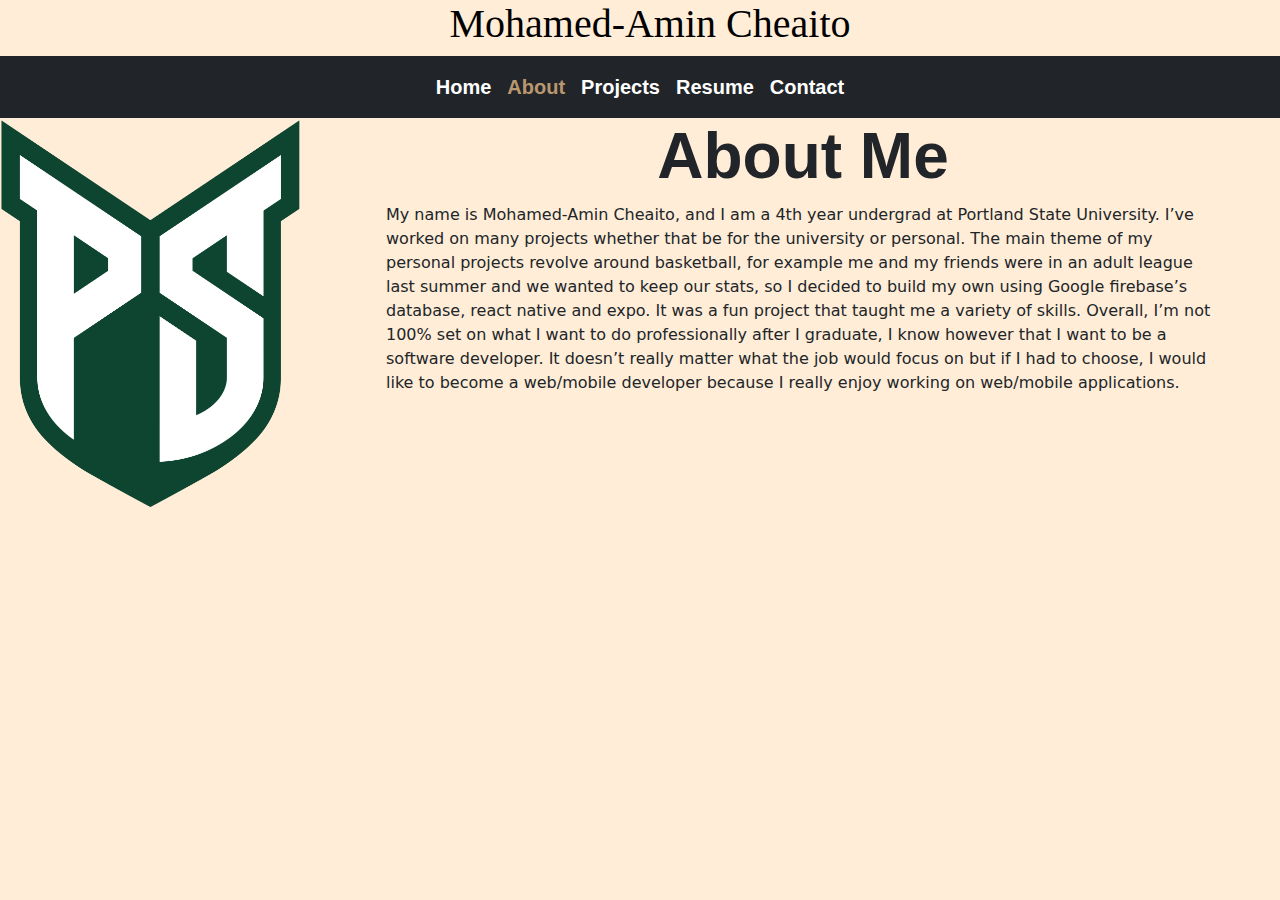
==== about.html @ 2cc1f1cd "Added about page and edited home page" ====
<!DOCTYPE html>
<html lang="en">
  <head>
    <meta charset="UTF-8" />
    <meta http-equiv="X-UA-Compatible" content="IE=edge" />
    <meta name="viewport" content="width=device-width, initial-scale=1.0" />
    <title>Mohamed-Amin's Eportfolio</title>
    <link rel="stylesheet" href="./css/index.css" />
    <link rel="stylesheet" href="./css/about.css" />
    <link
      rel="stylesheet"
      href="https://cdn.jsdelivr.net/npm/bootstrap@5.0.2/dist/css/bootstrap.min.css"
    />
    <script
      src="https://cdn.jsdelivr.net/npm/@popperjs/core@2.9.2/dist/umd/popper.min.js"
      integrity="sha384-IQsoLXl5PILFhosVNubq5LC7Qb9DXgDA9i+tQ8Zj3iwWAwPtgFTxbJ8NT4GN1R8p"
      crossorigin="anonymous"
    ></script>
    <script
      src="https://cdn.jsdelivr.net/npm/bootstrap@5.0.2/dist/js/bootstrap.min.js"
      integrity="sha384-cVKIPhGWiC2Al4u+LWgxfKTRIcfu0JTxR+EQDz/bgldoEyl4H0zUF0QKbrJ0EcQF"
      crossorigin="anonymous"
    ></script>
    <script defer src="index.js"></script>
  </head>
  <body>
    <div id="TopPage">
      <a id="HeaderName" href="../index.html"><h1>Mohamed-Amin Cheaito</h1></a>
    </div>
    <header id="About"></header>
    <div class="row BioContainer">
      <div class="col-12 col-sm-3 PSULogo">
        <img src="./images/PSUVikings.png" alt="PSU Logo" />
      </div>
      <div class="col-12 col-sm-9 bio">
        <h3>About Me</h3>
        <p>
          My name is Mohamed-Amin Cheaito, and I am a 4th year undergrad at
          Portland State University. I’ve worked on many projects whether that
          be for the university or personal. The main theme of my personal
          projects revolve around basketball, for example me and my friends were
          in an adult league last summer and we wanted to keep our stats, so I
          decided to build my own using Google firebase’s database, react native
          and expo. It was a fun project that taught me a variety of skills.
          Overall, I’m not 100% set on what I want to do professionally after I
          graduate, I know however that I want to be a software developer. It
          doesn’t really matter what the job would focus on but if I had to
          choose, I would like to become a web/mobile developer because I really
          enjoy working on web/mobile applications.
        </p>
      </div>
    </div>
  </body>
</html>
---- css/index.css ----
body {
  background-color: rgb(255, 237, 215) !important;
}

h1 {
  font-family: cursive;
  margin-left: 20px;
  text-align: center;
}

#HeaderName {
  text-decoration: none;
  color: black;
}
#HeaderName:hover {
  color: rgba(0, 0, 0, 0.5);
}
nav {
  font-size: 20px;
  font-family: "Gill Sans", "Gill Sans MT", Calibri, "Trebuchet MS", sans-serif;
  font-weight: bold;
}
nav a {
  color: white !important;
}

.active {
  color: rgba(255, 204, 145, 0.7) !important;
}

.nav-link:hover {
  color: rgba(255, 204, 145, 0.7) !important;
  text-decoration: overline;
}

.Home_information {
  height: 100vh;
}
#personal_img {
  /*
  width: 37%;
  height: 60vh;

   width: 450px;
  */
  width: 400px;
  height: 500px;
  border-radius: 5%;

  margin: 20px;
  padding: 0;
  border: double black 10px;
}
figure {
  padding-top: 10px;
  display: flex;
  height: 50vh;

  justify-content: center;
}

.bio h3 {
  font-family: "Gill Sans", "Gill Sans MT", Calibri, "Trebuchet MS", sans-serif;
  font-weight: bold;
  font-size: 4em;
  display: flex;
  justify-content: center;
}
.PlatformLinkImg {
  height: 55px;
  width: 55px;
}

.github {
  height: 45px;
  width: 45px;
}
#TopPage {
  display: flex;
  justify-content: center;
}
#TopPage .PlatformLinks {
  position: absolute;
  right: 0;
}
p {
  padding-left: 10px;
}
#WelcomeMessage {
  font-family:Impact, Haettenschweiler, 'Arial Narrow Bold', sans-serif;
  font-weight: bold;
  font-size: 4em;
  display: flex;
  justify-content: center;
  font-style: italic;
  text-shadow: 2px 1px #FF0000;
}
a:hover {
  opacity: 0.7;
}

#HomeMessage {
  padding-left: 20px;
}
#Accounts {
  text-align: center;
}
.LinksToPages {
  color: black;
  text-decoration: none;
  border-bottom: 3px dotted black;
}
.LinksToPages:hover {
  color: rgba(0, 0, 0, 0.8);
}
#SummaryMessage,
.LinksToPages,
#Accounts b {
  font-family: "Lucida Sans", "Lucida Sans Regular", "Lucida Grande",
    "Lucida Sans Unicode", Geneva, Verdana, sans-serif;
  font-weight: bolder;
  font-size: 20px;
}
#SummaryMessage {
  display: flex;
  justify-content: center;
}

#pdfFrame {
  display: flex;
  justify-content: center;
  width: 100vw;
  height: 100vh;
}
#pdfFrame iframe {
  margin-top: 10px;
  width: 80%;
  height: 80%;
}
---- css/about.css ----
.PSULogo img {
  width: 50%;
}
.BioContainer .PSULogo {
  display: flex;
  justify-content: center;
}
.bio p {
  padding-left: 60px;
  padding-right: 60px;
}
@media (max-width: 600px) {
  .bio h3 {
    font-size: 40px;
  }
  .bio p {
    font-size: 14px;
  }
}

@media (min-width: 576px) {
  .BioContainer .PSULogo {
    display: block;
  }
  .PSULogo img {
    width: 100%;
  }
}
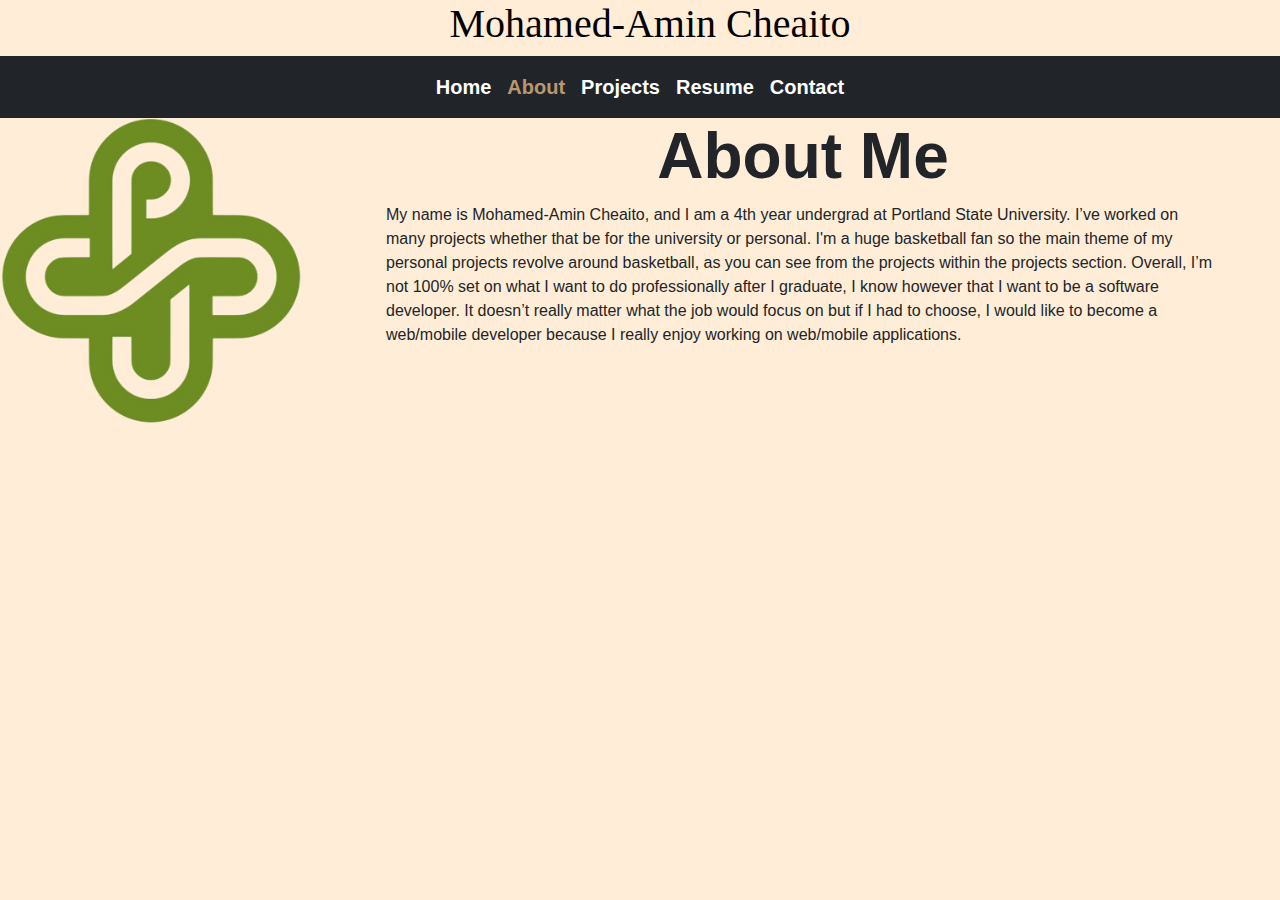
==== commit 81e42f9c: "Made many changes to most of the pages (fixed errors)" ====
--- a/about.html
+++ b/about.html
@@ -25,29 +25,29 @@
   </head>
   <body>
     <div id="TopPage">
-      <a id="HeaderName" href="../index.html"><h1>Mohamed-Amin Cheaito</h1></a>
+      <a id="HeaderName" href="./index.html"><h1>Mohamed-Amin Cheaito</h1></a>
     </div>
     <header id="About"></header>
     <div class="row BioContainer">
       <div class="col-12 col-sm-3 PSULogo">
-        <img src="./images/PSUVikings.png" alt="PSU Logo" />
+        <img src="./images/PSU.png" alt="PSU Logo" />
       </div>
       <div class="col-12 col-sm-9 bio">
         <h3>About Me</h3>
-        <p>
-          My name is Mohamed-Amin Cheaito, and I am a 4th year undergrad at
-          Portland State University. I’ve worked on many projects whether that
-          be for the university or personal. The main theme of my personal
-          projects revolve around basketball, for example me and my friends were
-          in an adult league last summer and we wanted to keep our stats, so I
-          decided to build my own using Google firebase’s database, react native
-          and expo. It was a fun project that taught me a variety of skills.
-          Overall, I’m not 100% set on what I want to do professionally after I
-          graduate, I know however that I want to be a software developer. It
-          doesn’t really matter what the job would focus on but if I had to
-          choose, I would like to become a web/mobile developer because I really
-          enjoy working on web/mobile applications.
-        </p>
+        <div id="paragraph">
+          <p>
+            My name is Mohamed-Amin Cheaito, and I am a 4th year undergrad at
+            Portland State University. I’ve worked on many projects whether that
+            be for the university or personal. I'm a huge basketball fan so the
+            main theme of my personal projects revolve around basketball, as you
+            can see from the projects within the projects section. Overall, I’m
+            not 100% set on what I want to do professionally after I graduate, I
+            know however that I want to be a software developer. It doesn’t
+            really matter what the job would focus on but if I had to choose, I
+            would like to become a web/mobile developer because I really enjoy
+            working on web/mobile applications.
+          </p>
+        </div>
       </div>
     </div>
   </body>
--- a/css/index.css
+++ b/css/index.css
@@ -87,13 +87,14 @@
   padding-left: 10px;
 }
 #WelcomeMessage {
-  font-family:Impact, Haettenschweiler, 'Arial Narrow Bold', sans-serif;
+  font-family: Impact, Haettenschweiler, "Arial Narrow Bold", sans-serif;
   font-weight: bold;
   font-size: 4em;
   display: flex;
   justify-content: center;
+  text-align: center;
   font-style: italic;
-  text-shadow: 2px 1px #FF0000;
+  text-shadow: 2px 1px #ff0000;
 }
 a:hover {
   opacity: 0.7;
@@ -137,3 +138,8 @@
   width: 80%;
   height: 80%;
 }
+
+#pagesList {
+  font-family: "Segoe UI", Tahoma, Geneva, Verdana, sans-serif;
+  font-size: 22px;
+}
--- a/css/about.css
+++ b/css/about.css
@@ -1,9 +1,13 @@
 .PSULogo img {
   width: 50%;
+  float: right;
 }
 .BioContainer .PSULogo {
   display: flex;
   justify-content: center;
+}
+#paragraph p {
+  font-family: "Segoe UI", Tahoma, Geneva, Verdana, sans-serif;
 }
 .bio p {
   padding-left: 60px;
@@ -26,3 +30,16 @@
     width: 100%;
   }
 }
+
+@media (min-width: 1530px) {
+  #paragraph p {
+    font-size: 28px;
+  }
+  #paragraph {
+    width: 70%;
+    margin: 0 auto;
+  }
+  .PSULogo img {
+    width: 70%;
+  }
+}
